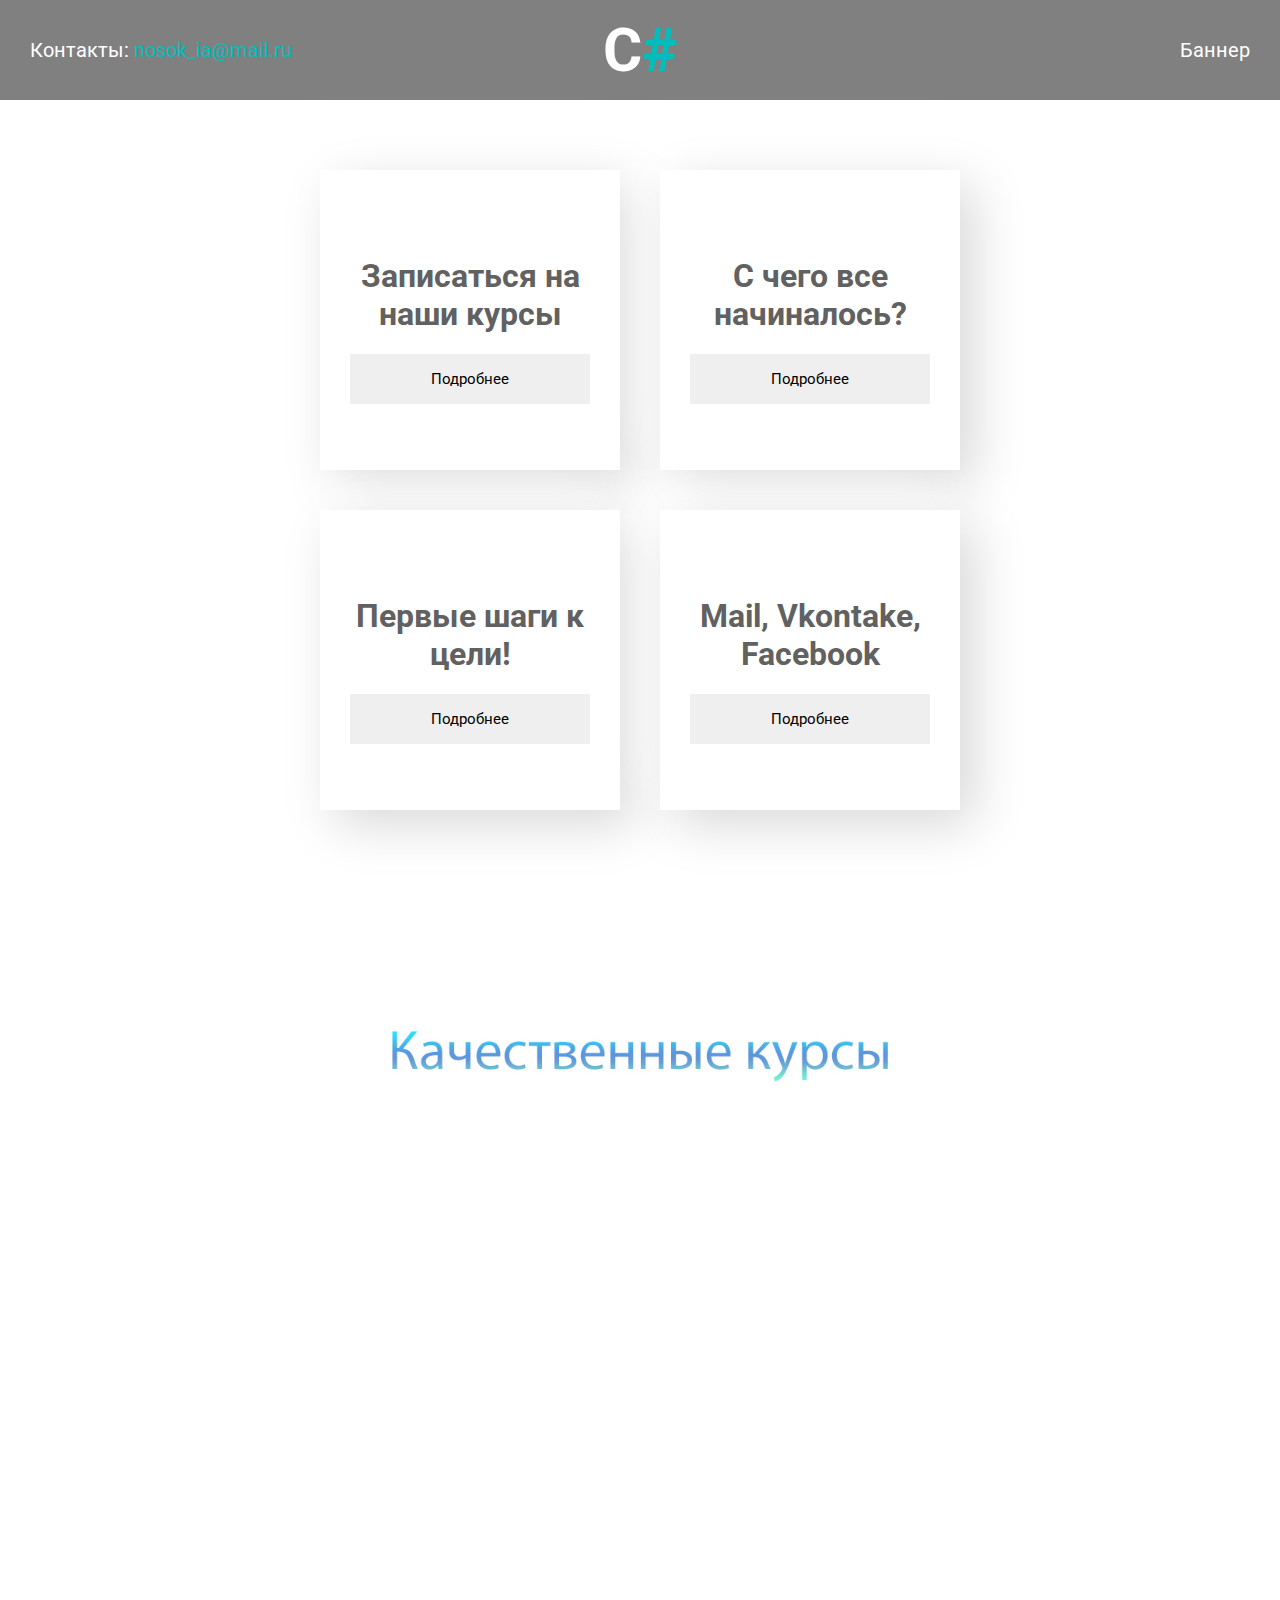
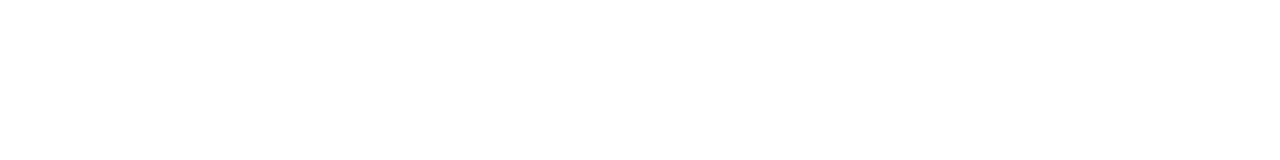
==== index.html @ 7a6b8952 "error" ====
<!DOCTYPE html>
<html lang="en">

<head>
	<meta charset="UTF-8">
	<meta http-equiv="X-UA-Compatible" content="IE=edge">
	<meta name="viewport" content="width=device-width, initial-scale=1.0">
	<link rel="stylesheet" href="css/style.css">
	<script src="https://cdn.jsdelivr.net/npm/bootstrap@5.0.1/dist/js/bootstrap.bundle.min.js"
		integrity="sha384-gtEjrD/SeCtmISkJkNUaaKMoLD0//ElJ19smozuHV6z3Iehds+3Ulb9Bn9Plx0x4"
		crossorigin="anonymous"></script>
	<link rel="stylesheet" href="//css/mobile.css">
	<title>Программирование C#</title>
</head>

<body>
	<header class="header">
		<div class="header__top">
			<div class="header__contacts">
				<p>Контакты: <span>nosok_ia@mail.ru</span></p>
			</div>
			<div class="header__logo">
				<h1 class="logo1">C<span class="logo1">#</span></h1>
			</div>
			<div class="header__menu">
				<ul class="menu">
					<li class="menu__paragraph" onclick="scrollB()">Баннер</li>
				</ul>
			</div>
		</div>
		<div class="header__main">
			<div class="main__group">
				<div class="header__box">
					<h1 class="contats">Записаться на наши курсы</h1>
					<form class="from" action="html/Kurs.html"><button class="btn">Подробнее</button></form>
				</div>
				<div class="header__box">
					<h1 class="contats">С чего все начиналось?</h1>
					<form class="from" action="html/History.html"><button class="btn">Подробнее</button></form>
				</div>
			</div>
			<div class="main__group">
				<div class="header__box">
					<h1 class="contats">Первые шаги к цели!</h1>
					<form class="from" action="html/Yrok.html"><button class="btn">Подробнее</button></form>
				</div>
				<div class="header__box">
					<h1 class="contats">Mail, Vkontake, Facebook</h1>
					<form class="from" action="html/Contats.html"><button class="btn">Подробнее</button></form>
				</div>
			</div>
		</div>
		<div class="sim-slider">
			<ul class="sim-slider-list">
				<li class="sim-slider-element"><img src="img/banner_slider/1.jpg" alt="1"></li>
				<li class="sim-slider-element"><img src="img/banner_slider/2.jpg" alt="2"></li>
				<li class="sim-slider-element"><img src="img/banner_slider/3.jpg" alt="N"></li>
			</ul>
			<div class="sim-slider-arrow-left"></div>
			<div class="sim-slider-arrow-right"></div>
			<div class="sim-slider-dots"></div>
		</div>
	</header>
	<main>
		<div class="map" style=" display: flex; justify-content: center; margin-top:400px ; ">
			<iframe
				src="https://www.google.com/maps/embed?pb=!1m18!1m12!1m3!1d14476.172941072797!2d61.39962999603514!3d55.15082671496031!2m3!1f0!2f0!3f0!3m2!1i1024!2i768!4f13.1!3m3!1m2!1s0x0%3A0xf91f46437da2a4c!2z0KfQtdC70Y_QsdC40L3RgdC60LjQuSDQoNCw0LTQuNC-0YLQtdGF0L3QuNGH0LXRgdC60LjQuSDQotC10YXQvdC40LrRg9C8!5e0!3m2!1sru!2sru!4v1621166197027!5m2!1sru!2sru"
				width="1000" height="450" style="border:0;" allowfullscreen="" loading="lazy"></iframe>
		</div>

	</main>
	<footer class=" footer">

	</footer>
	<script src="/javascript/10Banner.js"> </script>
	<script src="/javascript/11.js"></script>
	<script type="application/ld+json">
		{
		"@context": "https://schema.org/", //здесь указывается словарь разметки — Schema.org
		"@type": "Product", //объявляется сущность — товар
		"name": "C#", // свойство — название товара
		"image": "https://site.ru/iphone10.png", // URL изображения товара
		"description": "Program", // описание
		"brand": "CharpProgram", // бренд-производитель
		}
		</script>
</body>

</html>
---- css/style.css ----
@import url(https://fonts.googleapis.com/css?family=Roboto:regular,italic,900,900italic);
.header span {
  color: #03bdbd;
}

.header__top {
  background-color: gray;
  height: 100px;
  max-width: 100%;
  color: white;
  display: flex;
  justify-content: space-between;
  align-items: center;
  margin: 0 auto;
  padding: 0 30px;
  font-family: Roboto;
  font-family: Roboto;
  font-size: 20px;
}

.header__logo {
  width: 20%;
}

.header__contacts {
  width: 40%;
  cursor: default;
}

.header__menu {
  display: flex;
  justify-content: flex-end;
  width: 40%;
}

.header .header__main {
  padding-top: 50px;
  display: flex;
  justify-content: center;
  flex-direction: column;
}

.header .header__box {
  max-width: 300px;
  width: 100%;
  height: 300px;
  border-radius: 0px;
  background: #ffffff;
  box-shadow: 15px 15px 49px #d9d9d9, -15px -15px 49px #ffffff;
  margin: 20px;
  align-items: center;
  display: flex;
  justify-content: center;
  flex-direction: column;
}

.header .header__box:hover {
  background: #a5a5a5;
  transition: all 0.5s;
}

.header .header__box:hover .btn {
  background-color: #03bdbd;
  color: white;
}

.header .header__box:hover .contats {
  color: white;
}

.header .main__group {
  height: 100%;
  display: flex;
  flex-direction: row;
  justify-content: center;
}

.header__mainkurs {
  margin: 0 auto;
  display: flex;
  justify-content: space-between;
  max-width: 1200px;
  padding-top: 100px;
}

.header__container {
  align-items: center;
  display: flex;
  justify-content: center;
  flex-direction: column;
  max-width: 33.333%;
  border-radius: 0px;
  background: #ffffff;
  padding: 20px;
  margin: 20px;
  box-shadow: 15px 15px 49px #d9d9d9, -15px -15px 49px #ffffff;
}

.header__container:nth-child(2) {
  padding: 0 20px;
}

.header__container:hover {
  background: #a5a5a5;
  color: white;
  transition: all 0.5s;
}

.header__container:hover .contats {
  transition: all 0.5s;
  color: white;
}

.header__kursing {
  font-family: Roboto;
  font-size: 20px;
  text-align: center;
}

.btnkurs:hover {
  background-color: purple;
  transition: 0.5s;
  color: white;
}

.logo1 {
  align-items: center;
  display: flex;
  justify-content: center;
  font-size: 60px;
  cursor: default;
}

.menu {
  display: flex;
  flex-direction: row;
}

.menu__paragraph {
  list-style: none;
  padding-left: 30px;
}

.menu__paragraph:hover {
  transition: all 0.5s;
  text-decoration: underline;
  text-decoration-color: cadetblue;
  cursor: pointer;
}

.menu__paragraph:hover__paragraph {
  background: #000;
}

.contats {
  font-family: Roboto;
  text-align: center;
  color: #616161;
  cursor: default;
}

.btn {
  width: 80%;
  height: 50px;
  font-family: Roboto;
  border: none;
  cursor: pointer;
  font-size: 15px;
}

.from {
  width: 100%;
  display: flex;
  justify-content: center;
}

.m2 {
  text-decoration-color: purple;
}

.formkurs {
  position: absolute;
  bottom: 0;
  left: 0;
}

.red {
  width: 150%;
  display: flex;
  justify-content: center;
  align-items: center;
  background: gray;
  color: white;
}

.red:hover {
  background: #770000;
  color: white;
  transition: 0.5s;
}

.red:hover .contats {
  color: white;
}

.header__blockimg {
  display: flex;
  justify-content: center;
}

.header__img {
  max-width: 400px;
  max-height: 400px;
  position: absolute;
  right: 0;
  z-index: -1;
  padding-top: 100px;
}

.header__lorem {
  display: flex;
  justify-content: center;
  align-items: center;
  padding-top: 100px;
}

.header__textlor {
  font-family: Roboto;
  font-size: 20px;
  max-width: 900px;
}

.header__wiki {
  display: flex;
  justify-content: center;
  padding-top: 30px;
}

.header__wiki .histirybtn {
  width: 200px;
  height: 50px;
  font-family: Roboto;
  border: none;
  cursor: pointer;
  font-size: 15px;
}

.header__wiki .histirybtn:hover {
  transition: 0.5s;
  background-color: #803e00;
  color: white;
}

.histirybtn {
  width: 200px;
  height: 50px;
  font-family: Roboto;
  border: none;
  cursor: pointer;
  font-size: 15px;
}

.header__ulyrok {
  margin-top: 100px;
  color: white;
  background-color: gray;
  margin: 0 auto;
  border-radius: 0px;
  box-shadow: 15px 15px 49px #d9d9d9, -15px -15px 49px #ffffff;
}

.header__yrok {
  font-family: Roboto;
  font-size: 20px;
  line-height: 60px;
  list-style-type: upper-roman;
}

.header__center {
  display: flex;
  justify-content: center;
  flex-direction: column;
}

.box {
  margin-left: 10px;
  width: 100px;
  height: 100px;
  background: #7c9dd4;
  box-shadow: 5px 5px 0px #d1d1d1;
}

#playButton {
  display: block;
  font-size: 20px;
  margin: 20px 10px;
  font-weight: bold;
  color: #222;
  text-decoration: none;
}

.header a {
  font-size: 30px;
  cursor: pointer;
  padding-top: 20px;
}

.header a:hover {
  transition: 0.5s;
  color: #00c996;
}

.header__contactts {
  display: flex;
  justify-content: center;
  padding: 40px;
}

.header__soc {
  padding: 40px;
  display: flex;
  flex-direction: column;
}

.header__imgs {
  max-width: 300px;
  max-height: 300px;
}

.imgg {
  max-width: 200px;
  max-height: 200px;
}

img {
  width: 100%;
}

.sim-slider {
  max-width: 1000px;
  min-width: 320px;
  margin: 20px auto;
  padding: 30px 50px;
}

/* General styles */
.sim-slider {
  width: 700px;
  position: relative;
}

.sim-slider-list {
  margin: 0;
  padding: 0;
  list-style-type: none;
  position: relative;
}

.sim-slider-element {
  width: 100%;
  transition: opacity 1s ease-in;
  opacity: 0;
  position: absolute;
  z-index: 2;
  left: 0;
  top: 0;
  display: block;
}

/* Navigation item styles */
div.sim-slider-arrow-left,
div.sim-slider-arrow-right {
  width: 22px;
  height: 40px;
  position: absolute;
  cursor: pointer;
  opacity: 0.6;
  z-index: 4;
  margin-top: 150px;
}

div.sim-slider-arrow-left {
  left: 10px;
  top: 40%;
  display: block;
  background: url("http://pvbk.spb.ru/inc/slider/sim-files/sim-arrow-left.png") no-repeat;
}

div.sim-slider-arrow-right {
  right: 10px;
  top: 40%;
  display: block;
  background: url("http://pvbk.spb.ru/inc/slider/sim-files/sim-arrow-right.png") no-repeat;
}

div.sim-slider-arrow-left:hover {
  opacity: 1;
}

div.sim-slider-arrow-right:hover {
  opacity: 1;
}

div.sim-slider-dots {
  display: none;
  height: auto;
  position: absolute;
  left: 0;
  bottom: 0;
  z-index: 3;
  text-align: center;
}

span.sim-dot {
  width: 10px;
  height: 10px;
  margin: 5px 7px;
  padding: 0;
  display: inline-block;
  background-color: #bbb;
  border-radius: 5px;
  cursor: pointer;
}

body {
  margin: 0;
}

.allsize {
  display: flex;
  justify-content: center;
}

/* .menu__paragraph {
	animation: identifier 3s ease-in-out infinite;
}
@keyframes identifier {
	0% {
		color: #03bdbd;
		text-decoration-color: #03bdbd;
	}
	25% {
		color: purple;
		text-decoration-color: purple;
	}
	50% {
		color: rgb(108, 167, 0);
		text-decoration-color: rgb(108, 167, 0);
	}
	75% {
		color: rgb(0, 201, 151);
		text-decoration-color: rgb(0, 201, 151);
	}
	100% {
		color: #03bdbd;
		text-decoration-color: #03bdbd;
	}
} */
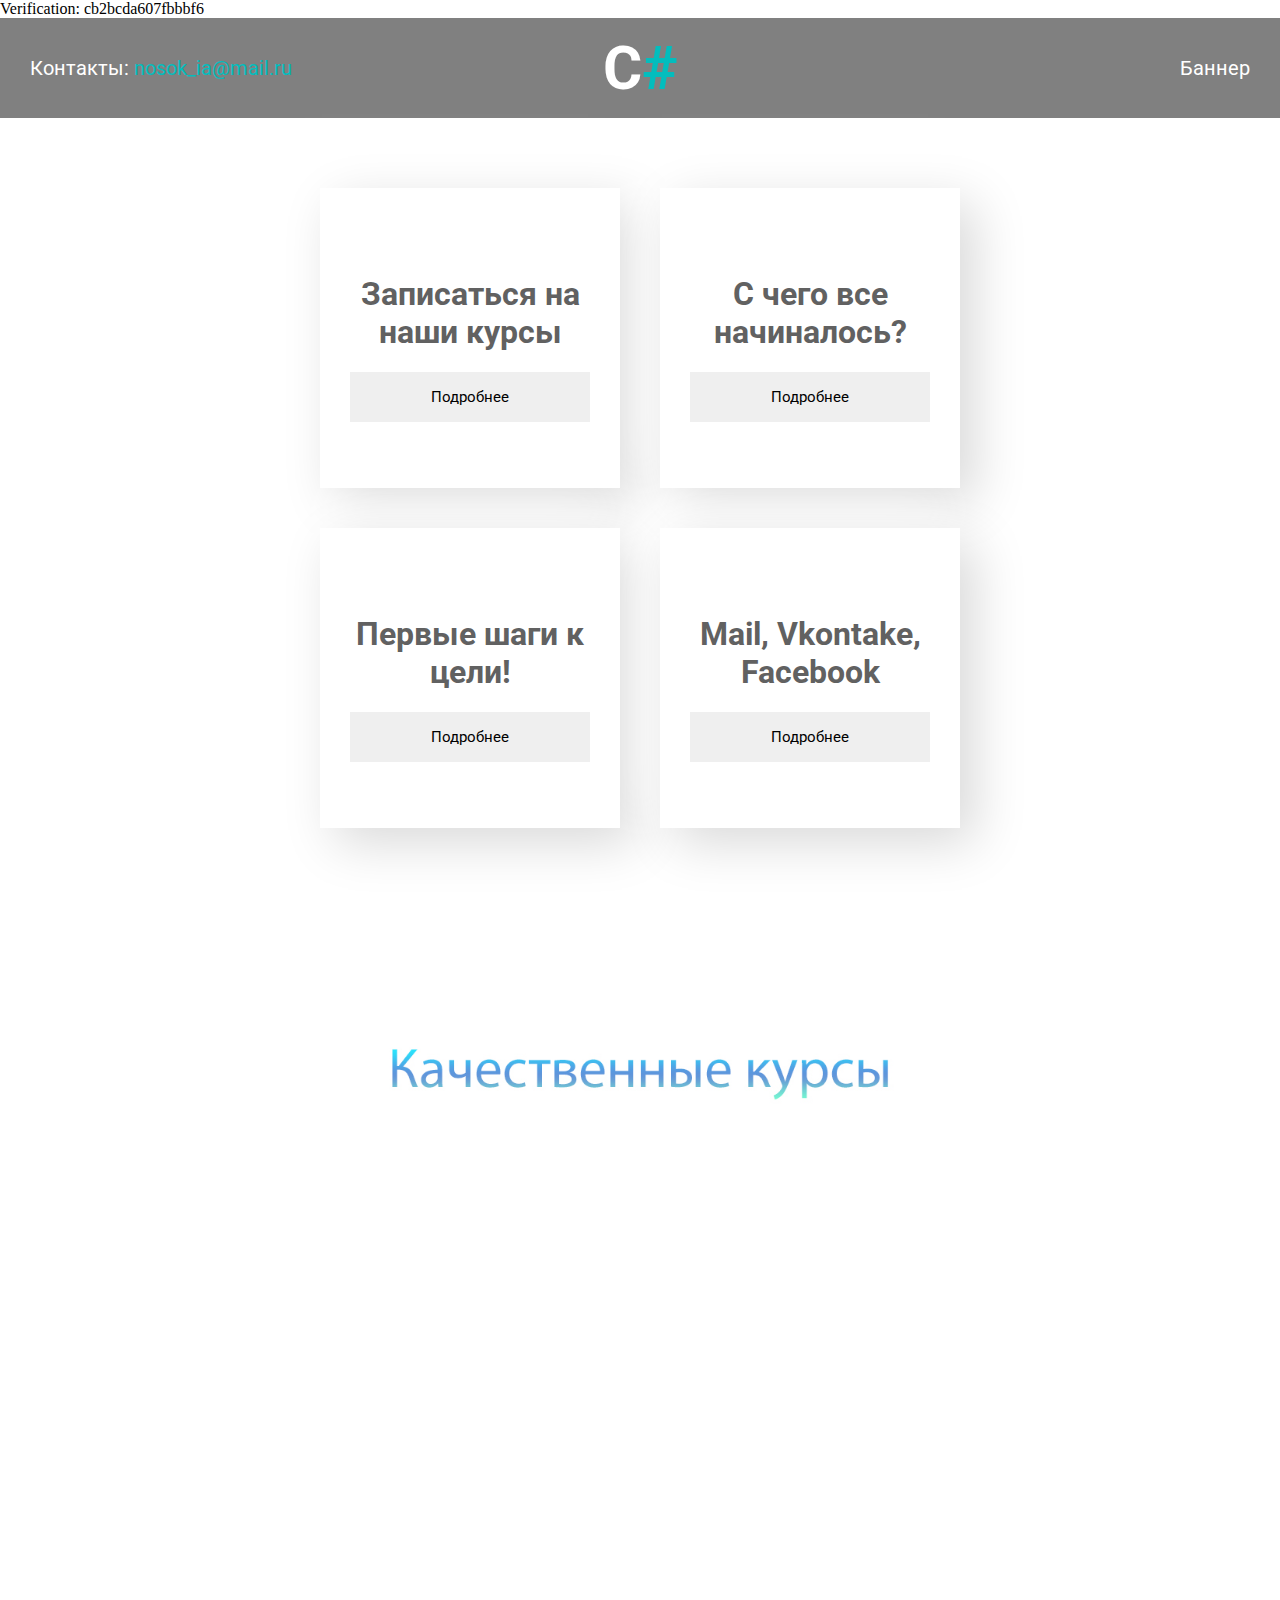
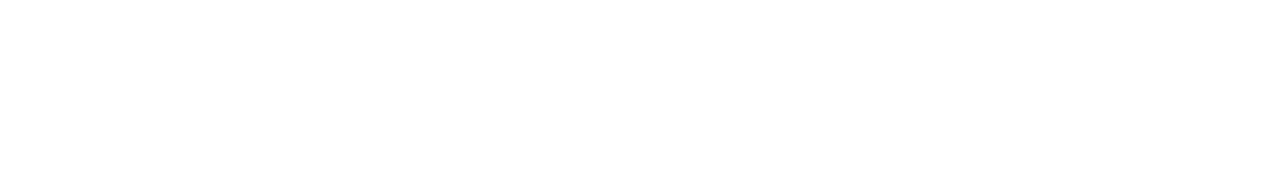
==== commit 65466f77: "update index.html" ====
--- a/index.html
+++ b/index.html
@@ -2,6 +2,23 @@
 <html lang="en">
 
 <head>
+	
+			<!-- Yandex.Metrika counter -->
+		<script type="text/javascript" >
+		   (function(m,e,t,r,i,k,a){m[i]=m[i]||function(){(m[i].a=m[i].a||[]).push(arguments)};
+		   m[i].l=1*new Date();k=e.createElement(t),a=e.getElementsByTagName(t)[0],k.async=1,k.src=r,a.parentNode.insertBefore(k,a)})
+		   (window, document, "script", "https://mc.yandex.ru/metrika/tag.js", "ym");
+
+		   ym(78736629, "init", {
+			clickmap:true,
+			trackLinks:true,
+			accurateTrackBounce:true
+		   });
+		</script>
+		<noscript><div><img src="https://mc.yandex.ru/watch/78736629" style="position:absolute; left:-9999px;" alt="" /></div></noscript>
+		<!-- /Yandex.Metrika counter -->
+	
+	<meta http-equiv="Content-Type" content="text/html; charset=UTF-8">
 	<meta charset="UTF-8">
 	<meta http-equiv="X-UA-Compatible" content="IE=edge">
 	<meta name="viewport" content="width=device-width, initial-scale=1.0">
@@ -9,11 +26,12 @@
 	<script src="https://cdn.jsdelivr.net/npm/bootstrap@5.0.1/dist/js/bootstrap.bundle.min.js"
 		integrity="sha384-gtEjrD/SeCtmISkJkNUaaKMoLD0//ElJ19smozuHV6z3Iehds+3Ulb9Bn9Plx0x4"
 		crossorigin="anonymous"></script>
-	<link rel="stylesheet" href="//css/mobile.css">
+	<link rel="stylesheet" href="css/mobile.css">
 	<title>Программирование C#</title>
 </head>
 
 <body>
+	<body>Verification: cb2bcda607fbbbf6</body>
 	<header class="header">
 		<div class="header__top">
 			<div class="header__contacts">
@@ -69,11 +87,11 @@
 		</div>
 
 	</main>
-	<footer class=" footer">
+	<footer class="footer">
 
 	</footer>
-	<script src="/javascript/10Banner.js"> </script>
-	<script src="/javascript/11.js"></script>
+	<script src="javascript/10Banner.js"> </script>
+	<script src="javascript/11.js"></script>
 	<script type="application/ld+json">
 		{
 		"@context": "https://schema.org/", //здесь указывается словарь разметки — Schema.org
--- a/css/mobile.css
+++ b/css/mobile.css
@@ -0,0 +1,5 @@
+@media (max-device-width: 1024px) and (min-device-width: 320px) {
+	body {
+		background: rgb(197, 197, 197);
+	}
+}
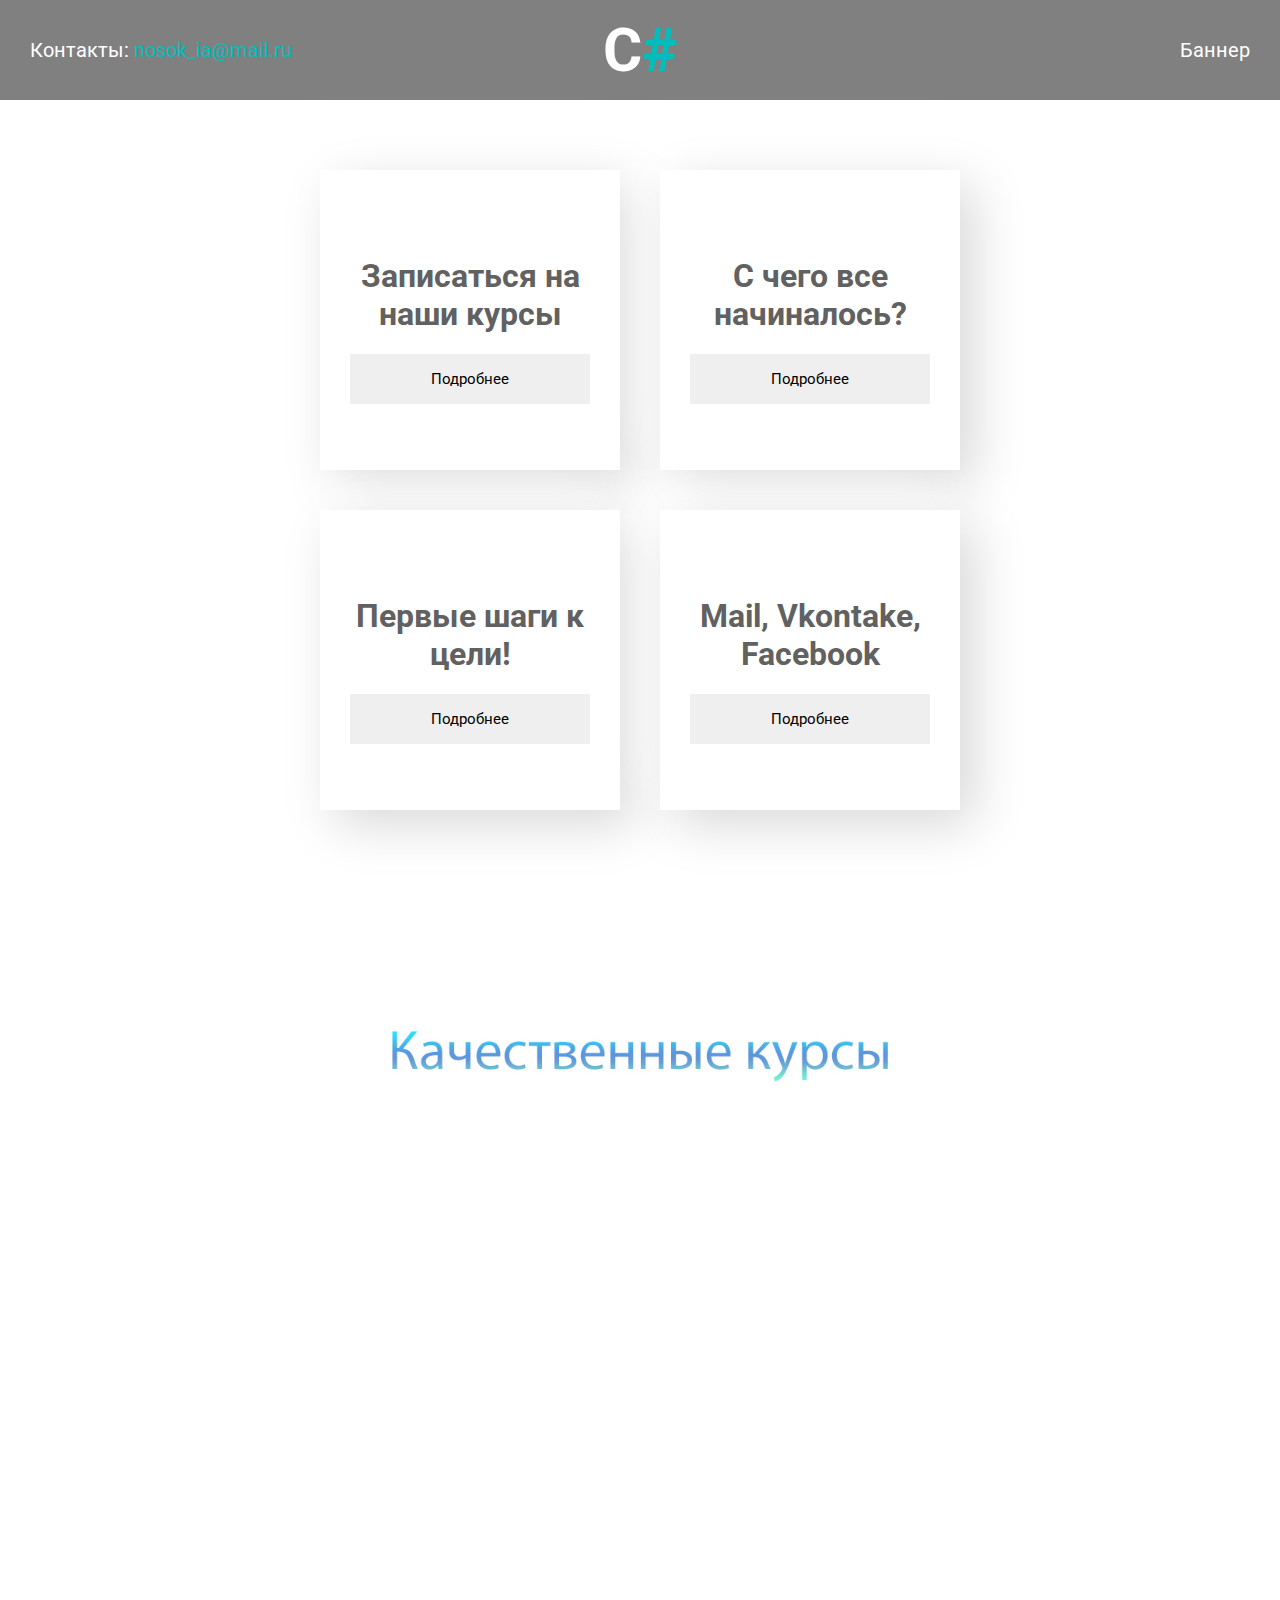
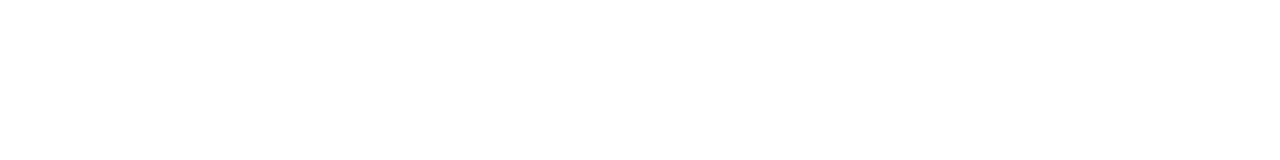
==== commit b88a656c: "update index.html" ====
--- a/index.html
+++ b/index.html
@@ -2,23 +2,7 @@
 <html lang="en">
 
 <head>
-	
-			<!-- Yandex.Metrika counter -->
-		<script type="text/javascript" >
-		   (function(m,e,t,r,i,k,a){m[i]=m[i]||function(){(m[i].a=m[i].a||[]).push(arguments)};
-		   m[i].l=1*new Date();k=e.createElement(t),a=e.getElementsByTagName(t)[0],k.async=1,k.src=r,a.parentNode.insertBefore(k,a)})
-		   (window, document, "script", "https://mc.yandex.ru/metrika/tag.js", "ym");
 
-		   ym(78736629, "init", {
-			clickmap:true,
-			trackLinks:true,
-			accurateTrackBounce:true
-		   });
-		</script>
-		<noscript><div><img src="https://mc.yandex.ru/watch/78736629" style="position:absolute; left:-9999px;" alt="" /></div></noscript>
-		<!-- /Yandex.Metrika counter -->
-	
-	<meta http-equiv="Content-Type" content="text/html; charset=UTF-8">
 	<meta charset="UTF-8">
 	<meta http-equiv="X-UA-Compatible" content="IE=edge">
 	<meta name="viewport" content="width=device-width, initial-scale=1.0">
@@ -31,7 +15,7 @@
 </head>
 
 <body>
-	<body>Verification: cb2bcda607fbbbf6</body>
+	
 	<header class="header">
 		<div class="header__top">
 			<div class="header__contacts">
